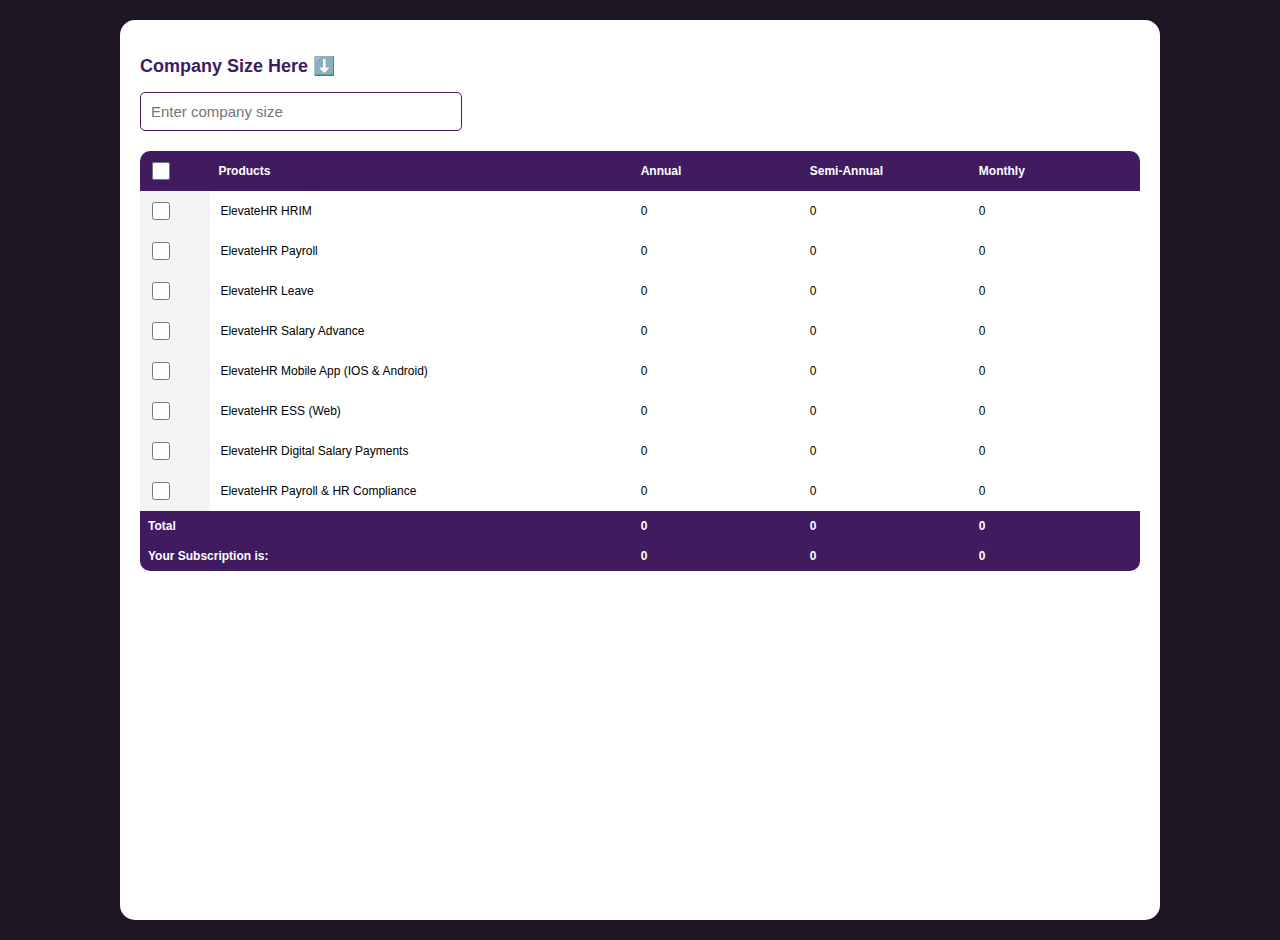
==== pricing-table.html @ 360f33a2 "Initial commit" ====
<!DOCTYPE html>
<html lang="en">
<head>
    <meta charset="UTF-8">
    <meta name="viewport" content="width=device-width, initial-scale=1.0">
    <title>ElevateHR;Pricing</title>
    <link rel="stylesheet" href="pricing-table.css">
</head>
<body>
    <div class="pricing-container">
        <h2 class="title">Company Size Here <span class="purple-icon">⬇️</span></h2>
        <input type="number" id="companySize" class="company-size-input" placeholder="Enter company size" min="1">
        
        <table class="pricing-table">
            <thead>
                <tr>
                    <th><input type="checkbox" id="selectAll"></th>
                    <th>Products</th>
                    <th>Annual</th>
                    <th>Semi-Annual</th>
                    <th>Monthly</th>
                </tr>
            </thead>
            <tbody id="productRows"></tbody>
            <tfoot>
                <tr>
                    <th colspan="2">Total</th>
                    <th id="totalAnnual">0</th>
                    <th id="totalSemiAnnual">0</th>
                    <th id="totalMonthly">0</th>
                </tr>
                <tr>
                    <th colspan="2">Your Subscription is:</th>
                    <th id="subscriptionAnnual">0</th>
                    <th id="subscriptionSemiAnnual">0</th>
                    <th id="subscriptionMonthly">0</th>
                </tr>
            </tfoot>
        </table>
    </div>

    <script src="pricing-table.js"></script>
    <script src="protectCode.js"></script>
</body>
</html>
---- pricing-table.css ----
body {
    font-family: 'Arial', sans-serif;
    background-color: #1F1726;
    margin: 0;
    padding: 20px;
    display: flex;
    justify-content: center;
    align-items: left;
    height: 100vh;
}

.pricing-container {
    max-width: 1000px;
    width: 90%;
    background: #fff;
    padding: 20px;
    border-radius: 15px;
    box-shadow: 0px 4px 20px rgba(0, 0, 0, 0.1);
    text-align: left;
}

.title {
    font-size: 18px;
    font-weight: bold;
    margin-bottom: 15px;
    color: #401b5f;
}

.company-size-input {
    width: 30%;
    padding: 10px;
    margin-bottom: 20px;
    border: 1px solid #ccc;
    border-color: #401b5f;
    border-radius: 5px;
    font-size: 15px;
    text-align: left;
    color: #401b5f;
}

.pricing-table {
    width: 100%;
    border-collapse: collapse;
    overflow: hidden;
    border-radius: 10px;
    table-layout: fixed;
}

.pricing-table th, 
.pricing-table td {
    padding: 12px;
    border: 1px solid #ddd;
    text-align: left;
    font-size: 12px;
}

.pricing-table th {
    background: #401b5f;
    color: white;
    font-weight: bold;
    text-align: left;
    font-size: 12px;
}

.pricing-table input[type="checkbox"] {
    cursor: pointer;
    width: 18px;
    height: 18px;
}

.pricing-table td:first-child {
    background: #f4f4f4;
    font-size: 12px;
}

.highlight {
    background-color: #d4edda !important;
}

.pricing-table td:nth-child(2) {
    text-align: left;
    padding-left: 10px;
}

@media (max-width: 700px) {
    .pricing-container {
        width: 90%;
    }

    .pricing-table th, 
    .pricing-table td {
        padding: 10px;
        font-size: 10px;
    }
}

/* Remove table borders */
.pricing-table, .pricing-table th, .pricing-table td {
    border: none;
}

.pricing-table th, .pricing-table td {
    padding: 8px; /* Reduce padding to minimize extra spacing */
}

.pricing-table th:nth-child(1),
.pricing-table td:nth-child(1) {
    width: 6%; /* Product column takes half */
}

.pricing-table th:nth-child(2),
.pricing-table td:nth-child(2) {
    width: 44%; /* Product column takes half */
}

.pricing-table th:nth-child(3),
.pricing-table th:nth-child(4),
.pricing-table th:nth-child(5),
.pricing-table td:nth-child(3),
.pricing-table td:nth-child(4),
.pricing-table td:nth-child(5) {
    width: 16.66%; /* Equal width for price columns */
    white-space: nowrap; /* Prevents wrapping */
}
.purple-icon {
    color: #401b5f;
}
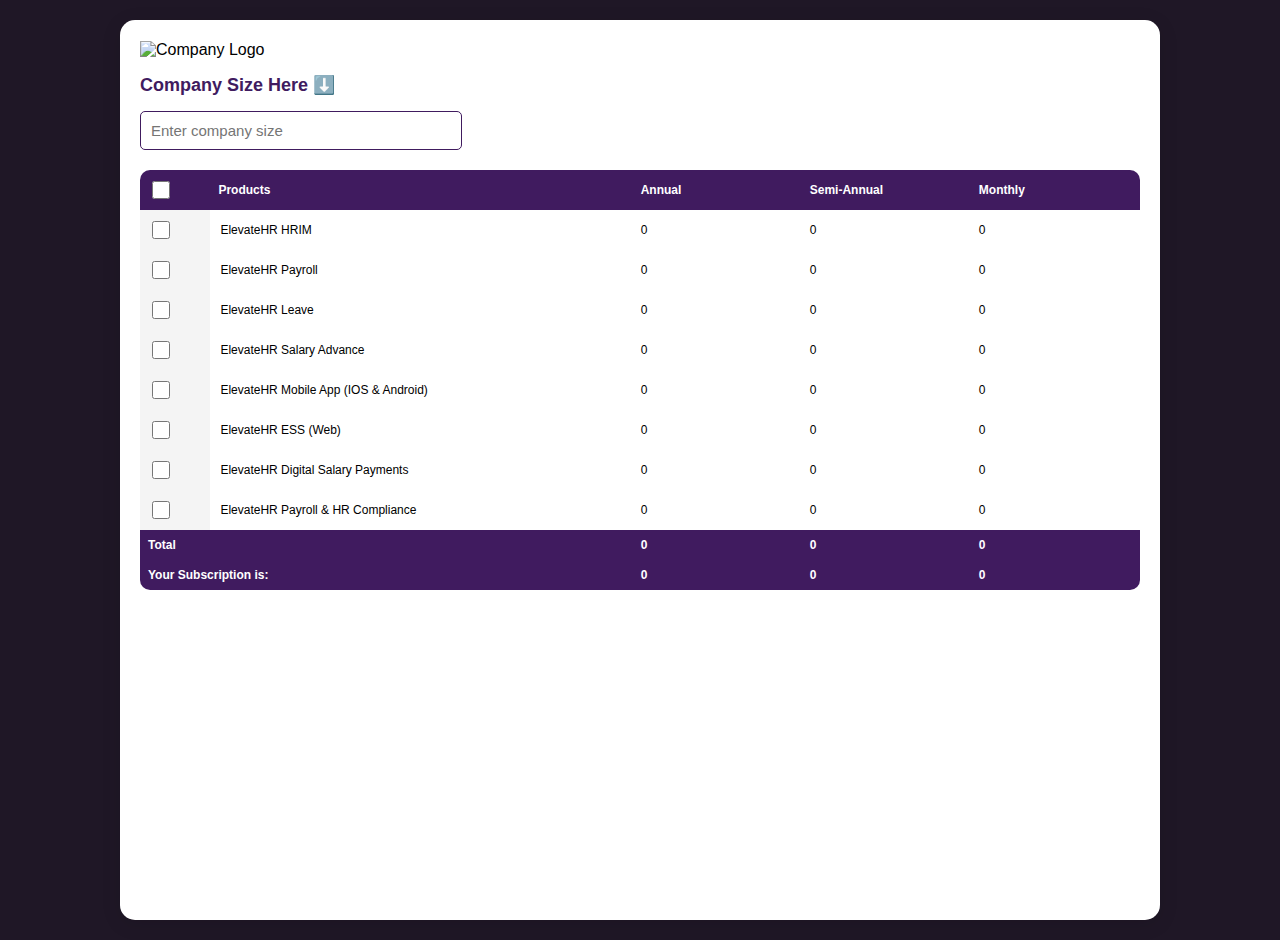
==== commit 1cd7dc0d: "Updates" ====
--- a/pricing-table.html
+++ b/pricing-table.html
@@ -8,6 +8,7 @@
 </head>
 <body>
     <div class="pricing-container">
+        <img src="https://elevatehr.co/images/elavate/Elevate%20HR.png" alt="Company Logo" class="icon-image">
         <h2 class="title">Company Size Here <span class="purple-icon">⬇️</span></h2>
         <input type="number" id="companySize" class="company-size-input" placeholder="Enter company size" min="1">
         
--- a/pricing-table.css
+++ b/pricing-table.css
@@ -124,4 +124,10 @@
 }
 .purple-icon {
     color: #401b5f;
+}
+.icon-image {
+    width: 50px;  /* Adjust size as needed */
+    height: auto;
+    margin-right: 5px; /* Adds space between the icon and text */
+    vertical-align: middle;
 }